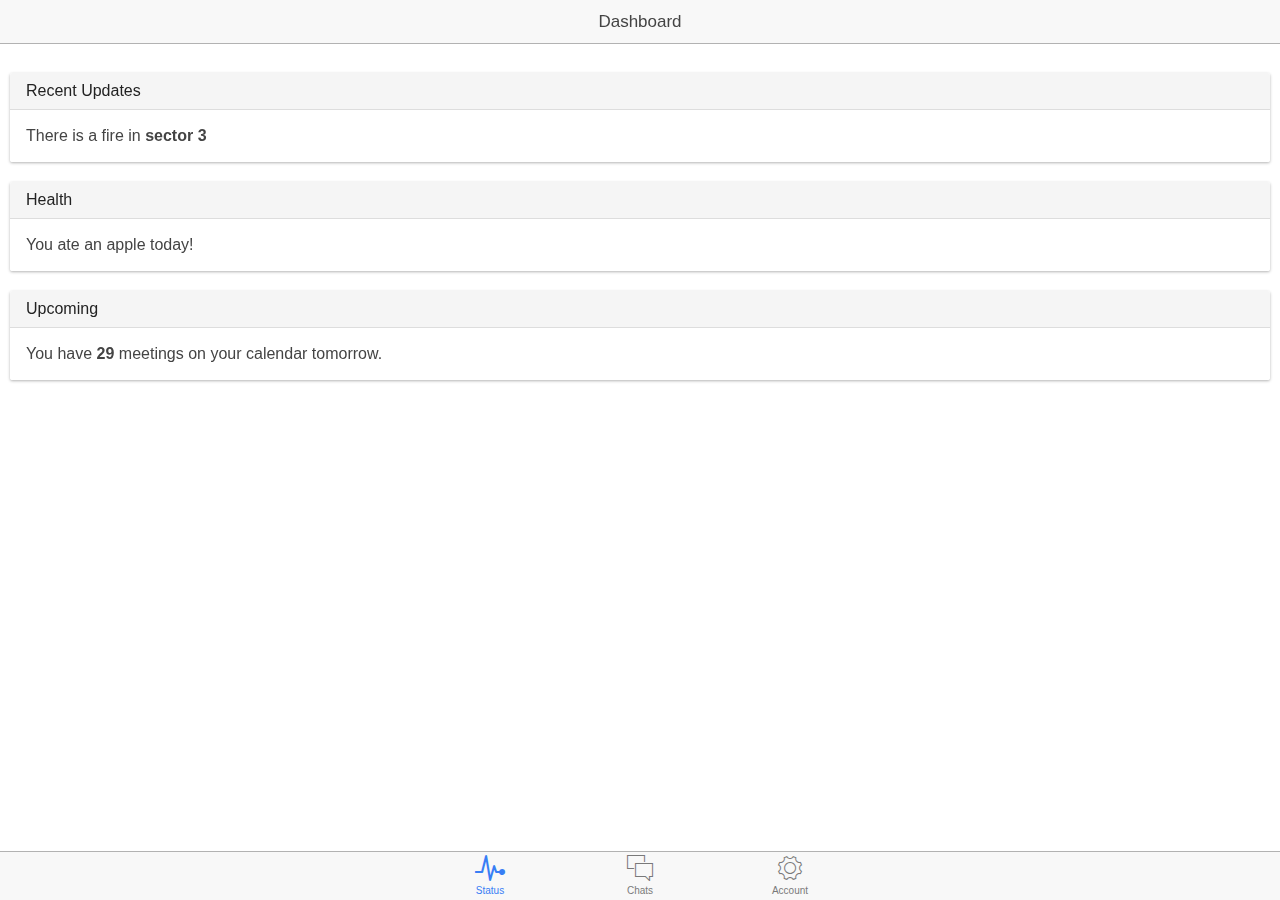
==== hybridWalletCordova/platforms/android/assets/www/index.html @ 85d440e9 "lab 2.42 results" ====
<!DOCTYPE html>
<html>
  <head>
    <meta charset="utf-8">
    <meta name="viewport" content="initial-scale=1, maximum-scale=1, user-scalable=no, width=device-width">
    <title></title>

    <link href="lib/ionic/css/ionic.css" rel="stylesheet">
    <link href="css/style.css" rel="stylesheet">

    <!-- IF using Sass (run gulp sass first), then uncomment below and remove the CSS includes above
    <link href="css/ionic.app.css" rel="stylesheet">
    -->

    <!-- ionic/angularjs js -->
    <script src="lib/ionic/js/ionic.bundle.js"></script>

    <!-- cordova script (this will be a 404 during development) -->
    <script src="cordova.js"></script>

    <!-- your app's js -->
    <script src="js/app.js"></script>
    <script src="js/controllers.js"></script>
    <script src="js/services.js"></script>
  </head>
  <body ng-app="starter">
    <!--
      The nav bar that will be updated as we navigate between views.
    -->
    <ion-nav-bar class="bar-stable">
      <ion-nav-back-button>
      </ion-nav-back-button>
    </ion-nav-bar>
    <!--
      The views will be rendered in the <ion-nav-view> directive below
      Templates are in the /templates folder (but you could also
      have templates inline in this html file if you'd like).
    -->
    <ion-nav-view></ion-nav-view>
    <script src="js/index.js"></script>
  </body>
</html>
---- hybridWalletCordova/platforms/android/assets/www/css/style.css ----
/* Empty. Add your own CSS if you like */
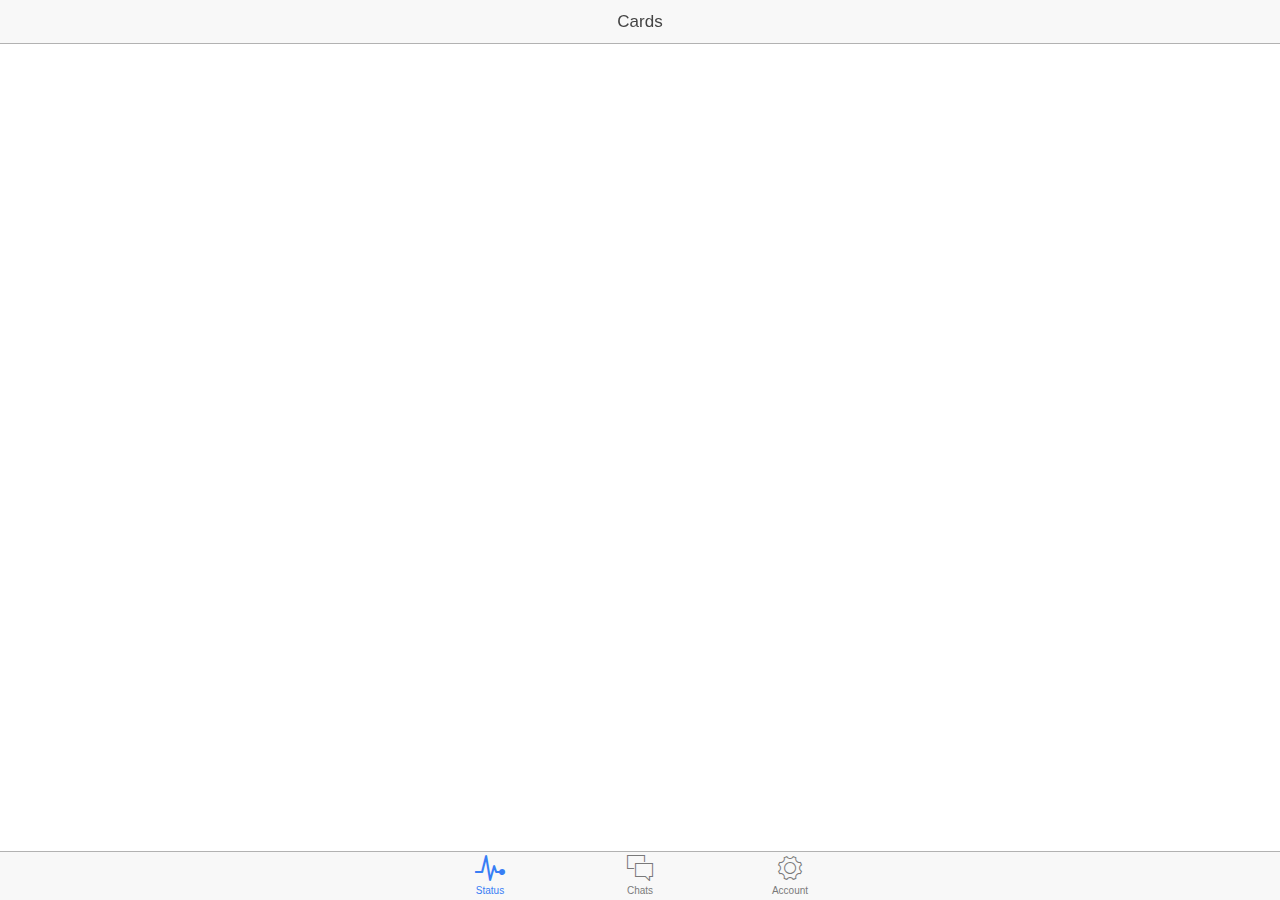
==== commit eee50d02: "lab 2.43 results" ====
--- a/hybridWalletCordova/platforms/android/assets/www/index.html
+++ b/hybridWalletCordova/platforms/android/assets/www/index.html
@@ -23,7 +23,7 @@
     <script src="js/controllers.js"></script>
     <script src="js/services.js"></script>
   </head>
-  <body ng-app="starter">
+  <body ng-app="app">
     <!--
       The nav bar that will be updated as we navigate between views.
     -->
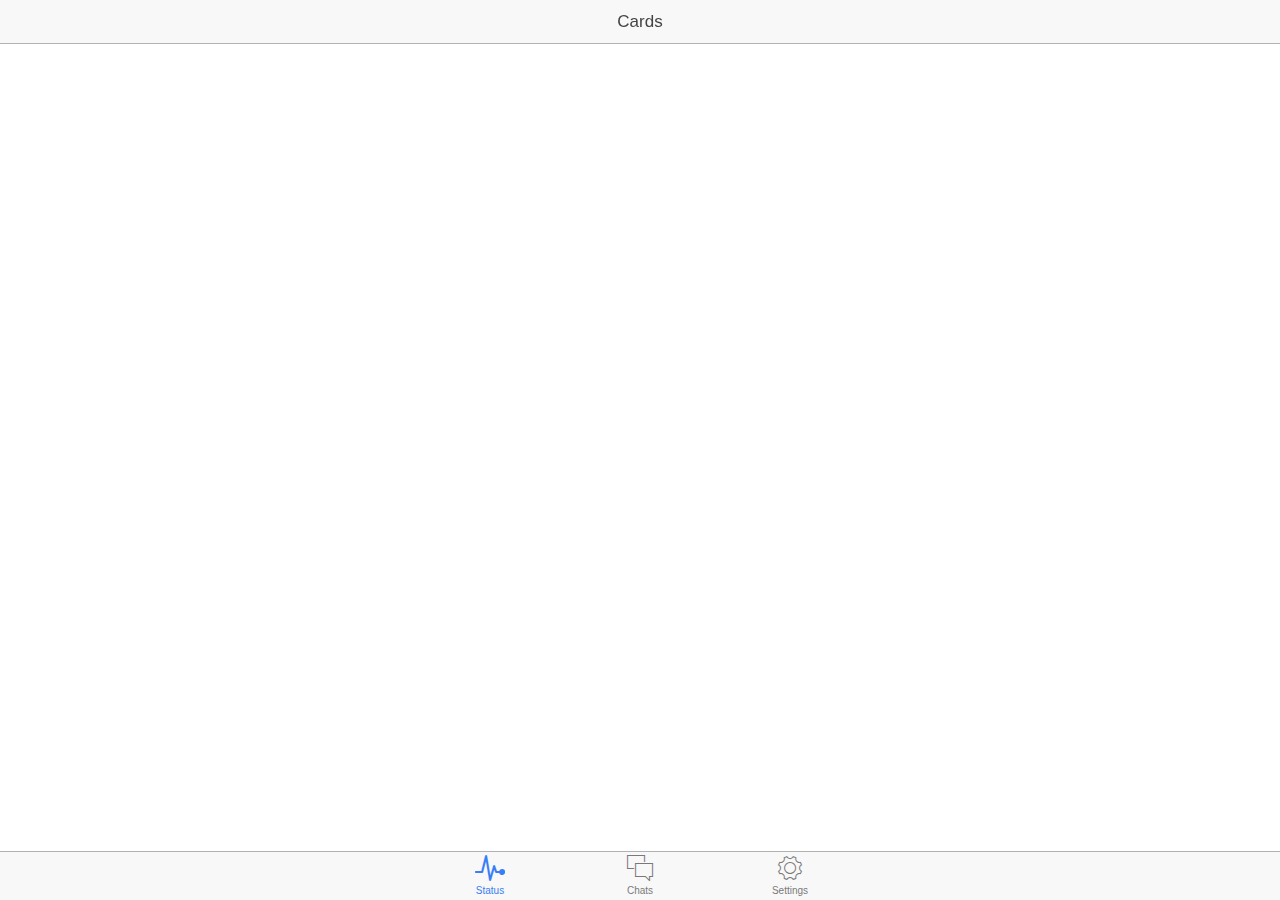
==== commit a3ca264c: "lab 2.45 results" ====
--- a/hybridWalletCordova/platforms/android/assets/www/index.html
+++ b/hybridWalletCordova/platforms/android/assets/www/index.html
@@ -7,6 +7,7 @@
 
     <link href="lib/ionic/css/ionic.css" rel="stylesheet">
     <link href="css/style.css" rel="stylesheet">
+    <link href="lib/angular-carousel/dist/angular-carousel.css" rel="stylesheet">
 
     <!-- IF using Sass (run gulp sass first), then uncomment below and remove the CSS includes above
     <link href="css/ionic.app.css" rel="stylesheet">
@@ -17,6 +18,9 @@
 
     <!-- cordova script (this will be a 404 during development) -->
     <script src="cordova.js"></script>
+
+    <script src="lib/angular-touch/angular-touch.js"></script>
+    <script src="lib/angular-carousel/dist/angular-carousel.js"></script>
 
     <!-- your app's js -->
     <script src="js/app.js"></script>
--- a/hybridWalletCordova/platforms/android/assets/www/css/style.css
+++ b/hybridWalletCordova/platforms/android/assets/www/css/style.css
@@ -1 +1,23 @@
 /* Empty. Add your own CSS if you like */
+.bgimage {
+    text-align:right;
+    color:white;
+    background-size: cover;
+    height: 150px;
+    width: 235px;
+    background-position: center center;
+}
+
+ul[rn-carousel] {
+    width: 250px;
+    height:150px;
+}
+
+.carousel-demo {
+    margin-top:20px;
+    text-align: center;
+}
+
+.carousel-demo ul[rn-carousel-transition="hexagon"] {
+  margin: auto;
+}
--- a/hybridWalletCordova/platforms/android/assets/www/lib/angular-carousel/dist/angular-carousel.css
+++ b/hybridWalletCordova/platforms/android/assets/www/lib/angular-carousel/dist/angular-carousel.css
@@ -0,0 +1,64 @@
+input[type=range] {
+  width: 300px; }
+
+ul[rn-carousel] {
+  overflow: hidden;
+  padding: 0;
+  white-space: nowrap;
+  position: relative;
+  -webkit-perspective: 1000px;
+  -ms-perspective: 1000px;
+  perspective: 1000px;
+  -ms-touch-action: pan-y;
+  touch-action: pan-y; }
+  ul[rn-carousel] > li {
+    color: black;
+    -webkit-backface-visibility: hidden;
+    -ms-backface-visibility: hidden;
+    backface-visibility: hidden;
+    overflow: visible;
+    vertical-align: top;
+    position: absolute;
+    left: 0;
+    right: 0;
+    white-space: normal;
+    padding: 0;
+    margin: 0;
+    list-style-type: none;
+    width: 100%;
+    height: 100%;
+    display: inline-block; }
+
+/* prevent flickering when moving buffer */
+ul[rn-carousel-buffered] > li {
+  display: none; }
+
+ul[rn-carousel-transition="hexagon"] {
+  overflow: visible; }
+
+/* indicators */
+div.rn-carousel-indicator span {
+  cursor: pointer;
+  color: #666; }
+  div.rn-carousel-indicator span.active {
+    color: white; }
+
+/* prev/next controls */
+.rn-carousel-control {
+  -webkit-transition: opacity 0.2s ease-out;
+  transition: opacity 0.2s ease-out;
+  font-size: 2rem;
+  position: absolute;
+  top: 40%;
+  opacity: 0.75;
+  cursor: pointer; }
+  .rn-carousel-control:hover {
+    opacity: 1; }
+  .rn-carousel-control.rn-carousel-control-prev {
+    left: 0.5em; }
+    .rn-carousel-control.rn-carousel-control-prev:before {
+      content: "<"; }
+  .rn-carousel-control.rn-carousel-control-next {
+    right: 0.5em; }
+    .rn-carousel-control.rn-carousel-control-next:before {
+      content: ">"; }
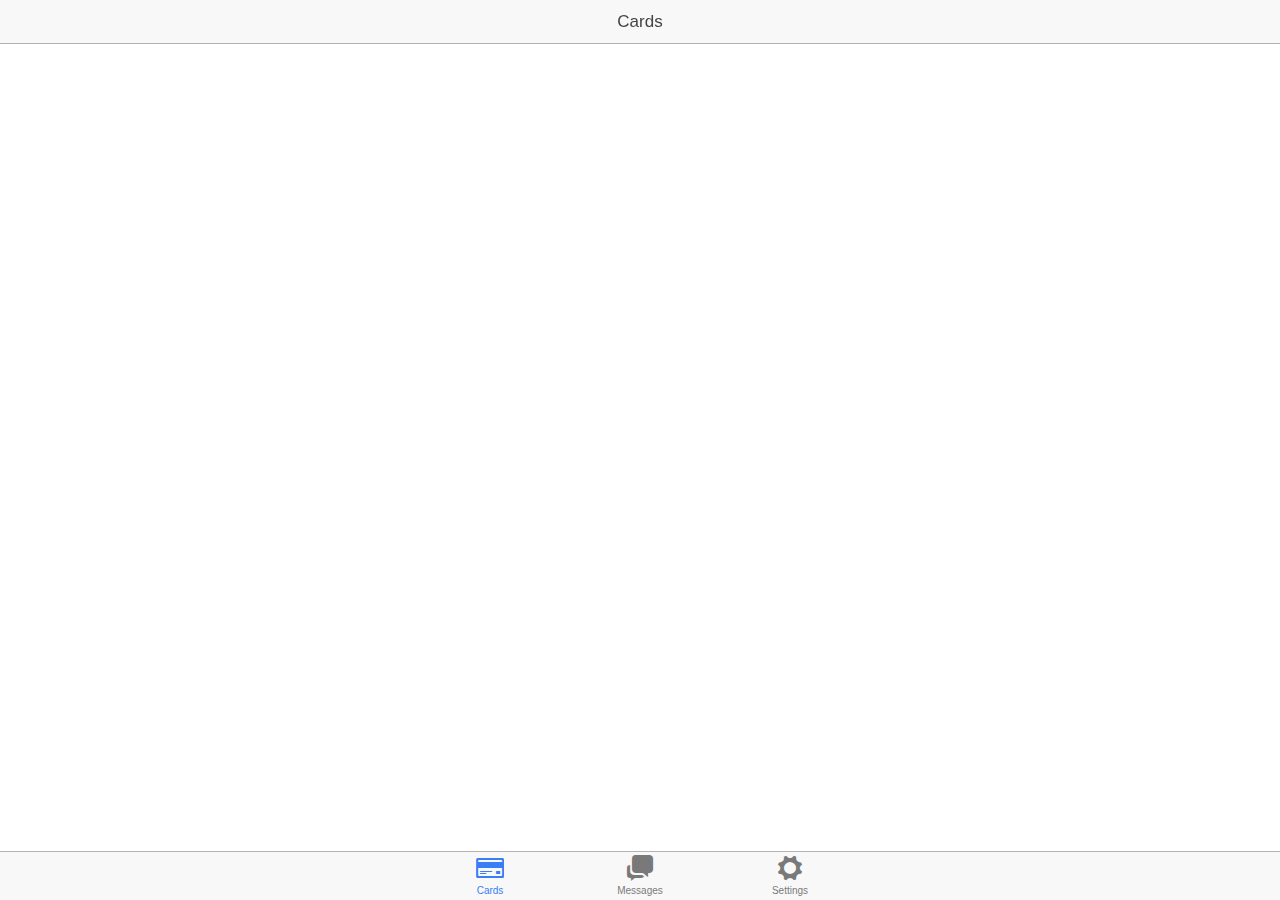
==== commit b1b64d74: "lab 2.46 results" ====
--- a/hybridWalletCordova/platforms/android/assets/www/index.html
+++ b/hybridWalletCordova/platforms/android/assets/www/index.html
@@ -8,7 +8,8 @@
     <link href="lib/ionic/css/ionic.css" rel="stylesheet">
     <link href="css/style.css" rel="stylesheet">
     <link href="lib/angular-carousel/dist/angular-carousel.css" rel="stylesheet">
-
+    <link href="lib/morph-carousel/dist/morphCarousel.css" rel="stylesheet">
+    <link href="lib/morph-carousel/dist/morphCarousel.white-theme.css" rel="stylesheet">
     <!-- IF using Sass (run gulp sass first), then uncomment below and remove the CSS includes above
     <link href="css/ionic.app.css" rel="stylesheet">
     -->
@@ -21,6 +22,7 @@
 
     <script src="lib/angular-touch/angular-touch.js"></script>
     <script src="lib/angular-carousel/dist/angular-carousel.js"></script>
+    <script src="lib/morph-carousel/dist/morphCarousel.js"></script>
 
     <!-- your app's js -->
     <script src="js/app.js"></script>
--- a/hybridWalletCordova/platforms/android/assets/www/css/style.css
+++ b/hybridWalletCordova/platforms/android/assets/www/css/style.css
@@ -21,3 +21,104 @@
 .carousel-demo ul[rn-carousel-transition="hexagon"] {
   margin: auto;
 }
+
+
+#cards .item-note {
+  margin-top: -30px!important;
+}
+
+#cards .transactions-scroll {
+  height: calc(100% - 259px);
+}
+
+#cards .balance {
+  font: 1.5em Courier New;
+  font-family: monospace;
+  margin-top: 25px;
+  text-align: center;
+  padding-top: 25px;
+  padding-bottom: 25px;
+}
+
+#limit .morph-carousel__separator {
+  border-left: 1px solid #387ef5;
+  border-right: 1px solid #387ef5;
+}
+
+#limit .centered {
+  margin: auto;
+  text-align: center;
+}
+
+#limit .limit-info {
+  font-size: 30px;
+  display: block;
+}
+
+#limit .carousel-limit {
+  height: 75px;
+}
+
+.wallet-button {
+  display: block;
+  width: 200px;
+}
+
+.full-width {
+    width: 100%;
+}
+
+#limit .margin-limit {
+  margin-top: 34%;
+}
+
+#login .item-floating-label .input-label {
+  text-align: center;
+  width: 100%;
+}
+
+#login .login-window {
+  width: 200px!important;
+  margin: auto;
+}
+
+#login .item {
+  border: none!important;
+}
+
+#login input {
+  height: 20px;
+  border-bottom: 1px double #ddd;
+  text-align:center;
+  padding: 0px;
+  color: grey;
+}
+
+#login input:focus {
+  border-bottom: 1px solid #387ef5;
+  color: black;
+}
+
+#login .item-input {
+  padding: 6px 0 5px 0px;
+}
+
+#login .login-error {
+  text-align: center;
+  margin-top: 10px;
+}
+
+#login .logo {
+  font: 1.7em SANS-SERIF;
+  font-weight: bolder;
+  font-family: sans-serif;
+  margin-top: 25px;
+  text-align: center;
+  padding-top: 25px;
+  padding-bottom: 25px;
+}
+
+.message-date {
+  text-align: right;
+  color: grey;
+}
--- a/hybridWalletCordova/platforms/android/assets/www/lib/morph-carousel/dist/morphCarousel.css
+++ b/hybridWalletCordova/platforms/android/assets/www/lib/morph-carousel/dist/morphCarousel.css
@@ -0,0 +1,54 @@
+morph-carousel {
+  display: block;
+}
+.morph-carousel-container {
+  position: relative;
+  width: 100%;
+  height: 100%;
+}
+.morph-carousel-stage {
+  width: 100%;
+  height: 100%;
+  cursor: pointer;
+  position: relative;
+  -webkit-transform-style: preserve-3d;
+          transform-style: preserve-3d;
+}
+.morph-carousel__shadow {
+  top: 0;
+  bottom: 0;
+  left: -4px;
+  right: -4px;
+  position: absolute;
+  z-index: 10;
+  background: linear-gradient(
+    to right,
+    rgba(0, 0, 0, 0.8) 0%,
+    rgba(0, 0, 0, 0.5) 15%,
+    rgba(0, 0, 0, 0) 45%,
+    rgba(0, 0, 0, 0) 55%,
+    rgba(0, 0, 0, 0.5) 85%,
+    rgba(0, 0, 0, 0.8) 100%);
+}
+.morph-carousel {
+  position: relative;
+  margin: 0 auto;
+  -webkit-user-select: none;
+     -moz-user-select: none;
+      -ms-user-select: none;
+          user-select: none;
+  -webkit-transform: rotateY(0deg);
+          transform: rotateY(0deg);
+  -webkit-transform-style: preserve-3d;
+          transform-style: preserve-3d;
+}
+.morph-carousel__item {
+  position: absolute;
+  text-align: center;
+  font-size: 22px;
+  padding: 12px 0;
+  height: auto;
+  box-sizing: border-box;
+  -webkit-backface-visibility: hidden;
+          backface-visibility: hidden;
+}
--- a/hybridWalletCordova/platforms/android/assets/www/lib/morph-carousel/dist/morphCarousel.white-theme.css
+++ b/hybridWalletCordova/platforms/android/assets/www/lib/morph-carousel/dist/morphCarousel.white-theme.css
@@ -0,0 +1,32 @@
+.morph-carousel-stage {
+  background-color: white;
+}
+.morph-carousel__item {
+  color: black;
+}
+.morph-carousel__separator {
+  position: absolute;
+  top: 5px;
+  bottom: 5px;
+  left: 50%;
+  width: 60px;
+  margin-left: -30px;
+  border-left: 1px solid #6AF591;
+  border-right: 1px solid #6AF591;
+}
+.morph-carousel__shadow {
+  top: 0;
+  bottom: 0;
+  left: -4px;
+  right: -4px;
+  position: absolute;
+  z-index: 10;
+  background: linear-gradient(
+    to right,
+    rgba(245, 244, 244, 0.95) 0%,
+    rgba(255, 255, 255, 0.7) 15%,
+    rgba(255, 255, 255, 0) 45%,
+    rgba(255, 255, 255, 0) 55%,
+    rgba(255, 255, 255, 0.7) 85%,
+    rgba(245, 244, 244, 0.95) 100%);
+}
